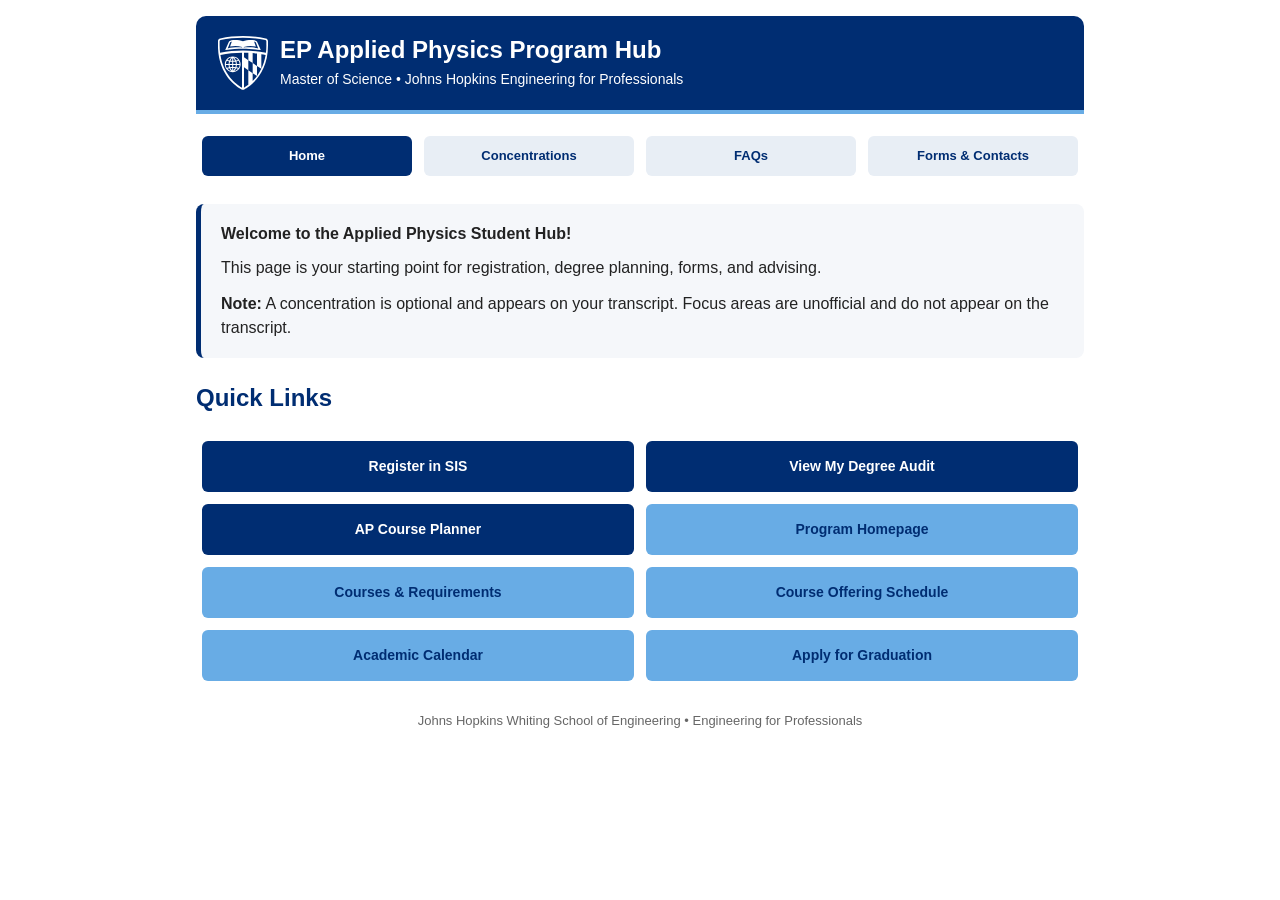
==== index.html @ 6d472e6e "Add Applied Physics program hub home page" ====
<!DOCTYPE html>
<html lang="en">
<head>
  <meta charset="utf-8" />
  <meta name="viewport" content="width=device-width, initial-scale=1" />
  <title>EP Applied Physics Program Hub</title>
  <link rel="stylesheet" href="assets/hub.css" />
</head>
<body>
<div style="font-family: Arial, Helvetica, sans-serif; max-width: 920px; margin: 0 auto; color: #222; line-height: 1.5;">
  <div style="background: #002D72; color: white; padding: 20px 22px; border-radius: 10px 10px 0 0; border-bottom: 4px solid #68ACE5;">
    <table style="width: 100%; border: 0; border-collapse: collapse; background: transparent;"><tr>
      <td style="width: 62px; border: 0; background: transparent; padding: 0; vertical-align: middle;">
        <img class="shield" src="assets/shield.svg" alt="Johns Hopkins University Shield" width="50" height="54" />
      </td>
      <td style="border: 0; background: transparent; padding: 0; vertical-align: middle;">
        <h1 style="margin: 0 0 4px 0; font-size: 24px; line-height: 1.2; color: #ffffff;">EP Applied Physics Program Hub</h1>
        <p style="margin: 0; font-size: 14px; color: #ffffff;">Master of Science • Johns Hopkins Engineering for Professionals</p>
      </td>
    </tr></table>
  </div>
  <div style="margin-top: 16px; margin-bottom: 22px;"><table cellspacing="0" cellpadding="0" border="0" style="width: 100%; border: 0; background: transparent;"><tbody><tr>
    <td style="width: 25%; border: 0; background: transparent; padding: 6px;"><a class="btn btn-nav active" href="index.html">Home</a></td>
    <td style="width: 25%; border: 0; background: transparent; padding: 6px;"><a class="btn btn-nav" href="concentrations.html">Concentrations</a></td>
    <td style="width: 25%; border: 0; background: transparent; padding: 6px;"><a class="btn btn-nav" href="faqs.html">FAQs</a></td>
    <td style="width: 25%; border: 0; background: transparent; padding: 6px;"><a class="btn btn-nav" href="forms.html">Forms & Contacts</a></td>
  </tr></tbody></table></div>
  <div style="background: #f5f7fa; padding: 18px 20px; border-radius: 8px; margin-bottom: 22px; border-left: 5px solid #002D72;">
    <p style="margin: 0 0 10px 0;"><strong>Welcome to the Applied Physics Student Hub!</strong></p>
    <p style="margin: 0 0 12px 0;">This page is your starting point for registration, degree planning, forms, and advising.</p>
    <p style="margin: 0;"><strong>Note:</strong> A concentration is optional and appears on your transcript. Focus areas are unofficial and do not appear on the transcript.</p>
  </div>
  <h2>Quick Links</h2>
  <table cellspacing="0" cellpadding="0" border="0" style="width: 100%; border: 0; background: transparent;"><tbody>
    <tr>
      <td style="width: 50%; border: 0; background: transparent; padding: 6px;"><a class="btn btn-primary" href="https://sis.jhu.edu/" target="_blank" rel="noopener">Register in SIS</a></td>
      <td style="width: 50%; border: 0; background: transparent; padding: 6px;"><a class="btn btn-primary" href="https://stellic.jhu.edu/" target="_blank" rel="noopener">View My Degree Audit</a></td>
    </tr>
    <tr>
      <td style="width: 50%; border: 0; background: transparent; padding: 6px;"><a class="btn btn-primary" href="https://ep-appliedphysics.github.io/ep-ap-planner/" target="_blank" rel="noopener">AP Course Planner</a></td>
      <td style="width: 50%; border: 0; background: transparent; padding: 6px;"><a class="btn btn-secondary" href="https://ep.jhu.edu/programs/applied-physics/" target="_blank" rel="noopener">Program Homepage</a></td>
    </tr>
    <tr>
      <td style="width: 50%; border: 0; background: transparent; padding: 6px;"><a class="btn btn-secondary" href="https://ep.jhu.edu/programs/applied-physics/courses/" target="_blank" rel="noopener">Courses & Requirements</a></td>
      <td style="width: 50%; border: 0; background: transparent; padding: 6px;"><a class="btn btn-secondary" href="https://ep.jhu.edu/wp-content/uploads/2020/09/scheduleplan-ap.pdf" target="_blank" rel="noopener">Course Offering Schedule</a></td>
    </tr>
    <tr>
      <td style="width: 50%; border: 0; background: transparent; padding: 6px;"><a class="btn btn-secondary" href="https://ep.jhu.edu/student-services/academic-calendar/" target="_blank" rel="noopener">Academic Calendar</a></td>
      <td style="width: 50%; border: 0; background: transparent; padding: 6px;"><a class="btn btn-secondary" href="https://ep.jhu.edu/current-students/graduation-information/" target="_blank" rel="noopener">Apply for Graduation</a></td>
    </tr>
  </tbody></table>
  <p style="margin-top: 24px; font-size: 13px; color: #666; text-align: center;">Johns Hopkins Whiting School of Engineering • Engineering for Professionals</p>
</div>
</body>
</html>
---- assets/hub.css ----
:root {
  --navy: #002D72;
  --hopkins-blue: #68ACE5;
  --mist: #e8eef5;
  --page: #f5f7fa;
  --ink: #222;
}

* { box-sizing: border-box; }

html, body {
  margin: 0;
  padding: 0;
  background: #fff;
  color: var(--ink);
  font-family: Arial, Helvetica, sans-serif;
  line-height: 1.5;
}

body > div {
  max-width: 920px;
  margin: 0 auto;
  padding: 16px 16px 28px;
}

.shield {
  display: block;
  width: 50px;
  height: 54px;
  object-fit: contain;
}

.btn {
  display: block;
  text-align: center;
  border-radius: 6px;
  text-decoration: none;
  transition: transform 0.16s ease, box-shadow 0.16s ease, filter 0.16s ease, background 0.16s ease;
}

.btn:hover {
  transform: translateY(-2px);
  box-shadow: 0 6px 16px rgba(0, 45, 114, 0.22);
  filter: brightness(1.06);
}

.btn:active {
  transform: translateY(0);
  box-shadow: 0 2px 6px rgba(0, 45, 114, 0.16);
}

.btn-primary {
  background: var(--navy);
  color: #fff;
  font-weight: 700;
  font-size: 14px;
  padding: 15px 10px;
}

.btn-secondary {
  background: var(--hopkins-blue);
  color: var(--navy);
  font-weight: 600;
  font-size: 14px;
  padding: 15px 10px;
}

.btn-ghost {
  background: var(--mist);
  color: var(--navy);
  font-weight: 600;
  font-size: 13px;
  padding: 10px 8px;
}

.btn-nav {
  background: var(--mist);
  color: var(--navy);
  font-weight: 600;
  font-size: 13px;
  padding: 10px 8px;
}

.btn-nav.active,
.btn-nav[aria-current="page"] {
  background: var(--navy);
  color: #fff;
  font-weight: 700;
}

.btn-nav.active:hover,
.btn-primary:hover {
  filter: brightness(1.12);
}

h2 { color: var(--navy); }

details {
  margin: 12px 0;
  border-bottom: 1px solid #e0e0e0;
  padding-bottom: 10px;
}

details summary {
  cursor: pointer;
  font-weight: 600;
  color: var(--navy);
  font-size: 15px;
  list-style: none;
}

details summary::-webkit-details-marker { display: none; }

details summary::before {
  content: "▶";
  display: inline-block;
  margin-right: 8px;
  font-size: 11px;
  transition: transform 0.2s ease;
}

details[open] summary::before { transform: rotate(90deg); }

details summary + div {
  padding: 12px 8px 4px 18px;
  color: #333;
}

a { color: var(--navy); }

@media (max-width: 640px) {
  body > div { padding: 10px 8px 20px; }
}
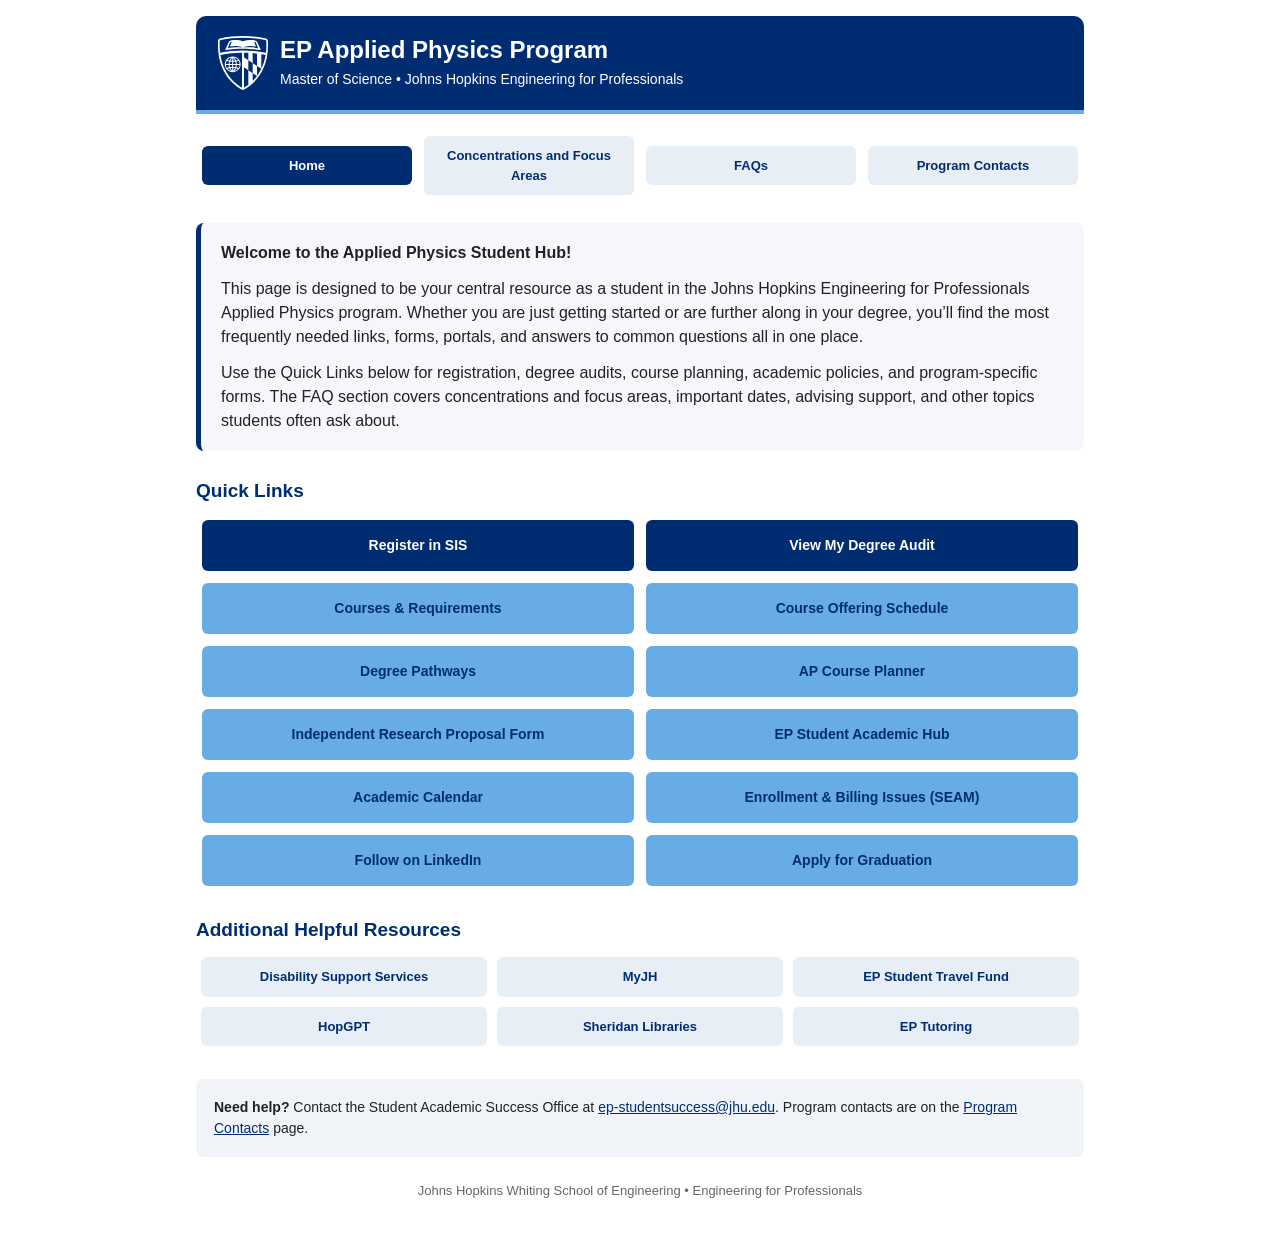
==== commit 06209eca: "Rebuild AP home with full button tray, Degree Pathways, and light-blue planner" ====
--- a/index.html
+++ b/index.html
@@ -9,46 +9,80 @@
 <body>
 <div style="font-family: Arial, Helvetica, sans-serif; max-width: 920px; margin: 0 auto; color: #222; line-height: 1.5;">
   <div style="background: #002D72; color: white; padding: 20px 22px; border-radius: 10px 10px 0 0; border-bottom: 4px solid #68ACE5;">
-    <table style="width: 100%; border: 0; border-collapse: collapse; background: transparent;"><tr>
-      <td style="width: 62px; border: 0; background: transparent; padding: 0; vertical-align: middle;">
-        <img class="shield" src="assets/shield.svg" alt="Johns Hopkins University Shield" width="50" height="54" />
-      </td>
-      <td style="border: 0; background: transparent; padding: 0; vertical-align: middle;">
-        <h1 style="margin: 0 0 4px 0; font-size: 24px; line-height: 1.2; color: #ffffff;">EP Applied Physics Program Hub</h1>
-        <p style="margin: 0; font-size: 14px; color: #ffffff;">Master of Science • Johns Hopkins Engineering for Professionals</p>
-      </td>
-    </tr></table>
+    <table style="width: 100%; border: 0; border-collapse: collapse; background: transparent;">
+      <tr>
+        <td style="width: 62px; border: 0; background: transparent; padding: 0; vertical-align: middle;">
+          <img class="shield" src="assets/shield.svg" alt="Johns Hopkins University Shield" width="50" height="54" />
+        </td>
+        <td style="border: 0; background: transparent; padding: 0; vertical-align: middle;">
+          <h1 style="margin: 0 0 4px 0; font-size: 24px; line-height: 1.2; color: #ffffff;">EP Applied Physics Program</h1>
+          <p style="margin: 0; font-size: 14px; color: #ffffff;">Master of Science • Johns Hopkins Engineering for Professionals</p>
+        </td>
+      </tr>
+    </table>
   </div>
-  <div style="margin-top: 16px; margin-bottom: 22px;"><table cellspacing="0" cellpadding="0" border="0" style="width: 100%; border: 0; background: transparent;"><tbody><tr>
-    <td style="width: 25%; border: 0; background: transparent; padding: 6px;"><a class="btn btn-nav active" href="index.html">Home</a></td>
-    <td style="width: 25%; border: 0; background: transparent; padding: 6px;"><a class="btn btn-nav" href="concentrations.html">Concentrations</a></td>
-    <td style="width: 25%; border: 0; background: transparent; padding: 6px;"><a class="btn btn-nav" href="faqs.html">FAQs</a></td>
-    <td style="width: 25%; border: 0; background: transparent; padding: 6px;"><a class="btn btn-nav" href="forms.html">Forms & Contacts</a></td>
-  </tr></tbody></table></div>
-  <div style="background: #f5f7fa; padding: 18px 20px; border-radius: 8px; margin-bottom: 22px; border-left: 5px solid #002D72;">
-    <p style="margin: 0 0 10px 0;"><strong>Welcome to the Applied Physics Student Hub!</strong></p>
-    <p style="margin: 0 0 12px 0;">This page is your starting point for registration, degree planning, forms, and advising.</p>
-    <p style="margin: 0;"><strong>Note:</strong> A concentration is optional and appears on your transcript. Focus areas are unofficial and do not appear on the transcript.</p>
+  <div style="margin-top: 16px; margin-bottom: 22px;"><table cellspacing="0" cellpadding="0" border="0" style="width: 100%; border: 0; background: transparent;">
+<tbody>
+<tr>
+<td style="width: 25%; border: 0; background: transparent; padding: 6px;"><a class="btn btn-nav active" href="index.html">Home</a></td>
+<td style="width: 25%; border: 0; background: transparent; padding: 6px;"><a class="btn btn-nav" href="concentrations.html">Concentrations and Focus Areas</a></td>
+<td style="width: 25%; border: 0; background: transparent; padding: 6px;"><a class="btn btn-nav" href="faqs.html">FAQs</a></td>
+<td style="width: 25%; border: 0; background: transparent; padding: 6px;"><a class="btn btn-nav" href="forms.html">Program Contacts</a></td>
+</tr>
+</tbody>
+</table></div>
+  <div style="background: #f5f7fa; padding: 18px 20px; border-radius: 8px; margin-bottom: 26px; border-left: 5px solid #002D72;">
+    <p style="margin: 0 0 12px 0;"><strong>Welcome to the Applied Physics Student Hub!</strong></p>
+    <p style="margin: 0 0 12px 0;">This page is designed to be your central resource as a student in the Johns Hopkins Engineering for Professionals Applied Physics program. Whether you are just getting started or are further along in your degree, you’ll find the most frequently needed links, forms, portals, and answers to common questions all in one place.</p>
+    <p style="margin: 0;">Use the Quick Links below for registration, degree audits, course planning, academic policies, and program-specific forms. The FAQ section covers concentrations and focus areas, important dates, advising support, and other topics students often ask about.</p>
   </div>
-  <h2>Quick Links</h2>
-  <table cellspacing="0" cellpadding="0" border="0" style="width: 100%; border: 0; background: transparent;"><tbody>
-    <tr>
-      <td style="width: 50%; border: 0; background: transparent; padding: 6px;"><a class="btn btn-primary" href="https://sis.jhu.edu/" target="_blank" rel="noopener">Register in SIS</a></td>
-      <td style="width: 50%; border: 0; background: transparent; padding: 6px;"><a class="btn btn-primary" href="https://stellic.jhu.edu/" target="_blank" rel="noopener">View My Degree Audit</a></td>
-    </tr>
-    <tr>
-      <td style="width: 50%; border: 0; background: transparent; padding: 6px;"><a class="btn btn-primary" href="https://ep-appliedphysics.github.io/ep-ap-planner/" target="_blank" rel="noopener">AP Course Planner</a></td>
-      <td style="width: 50%; border: 0; background: transparent; padding: 6px;"><a class="btn btn-secondary" href="https://ep.jhu.edu/programs/applied-physics/" target="_blank" rel="noopener">Program Homepage</a></td>
-    </tr>
-    <tr>
-      <td style="width: 50%; border: 0; background: transparent; padding: 6px;"><a class="btn btn-secondary" href="https://ep.jhu.edu/programs/applied-physics/courses/" target="_blank" rel="noopener">Courses & Requirements</a></td>
-      <td style="width: 50%; border: 0; background: transparent; padding: 6px;"><a class="btn btn-secondary" href="https://ep.jhu.edu/wp-content/uploads/2020/09/scheduleplan-ap.pdf" target="_blank" rel="noopener">Course Offering Schedule</a></td>
-    </tr>
-    <tr>
-      <td style="width: 50%; border: 0; background: transparent; padding: 6px;"><a class="btn btn-secondary" href="https://ep.jhu.edu/student-services/academic-calendar/" target="_blank" rel="noopener">Academic Calendar</a></td>
-      <td style="width: 50%; border: 0; background: transparent; padding: 6px;"><a class="btn btn-secondary" href="https://ep.jhu.edu/current-students/graduation-information/" target="_blank" rel="noopener">Apply for Graduation</a></td>
-    </tr>
-  </tbody></table>
+  <h2 style="color: #002D72; font-size: 19px; margin: 0 0 8px 0;">Quick Links</h2>
+  <table cellspacing="0" cellpadding="0" border="0" style="width: 100%; border: 0; background: transparent;">
+<tbody>
+<tr>
+<td style="width: 50%; border: 0; background: transparent; padding: 6px;"><a class="btn btn-primary" href="https://sis.jhu.edu/" target="_blank" rel="noopener">Register in SIS</a></td>
+<td style="width: 50%; border: 0; background: transparent; padding: 6px;"><a class="btn btn-primary" href="https://stellic.jhu.edu/" target="_blank" rel="noopener">View My Degree Audit</a></td>
+</tr>
+<tr>
+<td style="width: 50%; border: 0; background: transparent; padding: 6px;"><a class="btn btn-secondary" href="https://ep.jhu.edu/programs/applied-physics/courses/" target="_blank" rel="noopener">Courses & Requirements</a></td>
+<td style="width: 50%; border: 0; background: transparent; padding: 6px;"><a class="btn btn-secondary" href="https://ep.jhu.edu/wp-content/uploads/2020/09/scheduleplan-ap.pdf" target="_blank" rel="noopener">Course Offering Schedule</a></td>
+</tr>
+<tr>
+<td style="width: 50%; border: 0; background: transparent; padding: 6px;"><a class="btn btn-secondary" href="AppliedPhysics_DegreePaths.pdf" target="_blank" rel="noopener">Degree Pathways</a></td>
+<td style="width: 50%; border: 0; background: transparent; padding: 6px;"><a class="btn btn-secondary" href="https://ep-appliedphysics.github.io/ep-ap-planner/" target="_blank" rel="noopener">AP Course Planner</a></td>
+</tr>
+<tr>
+<td style="width: 50%; border: 0; background: transparent; padding: 6px;"><a class="btn btn-secondary" href="https://ep.jhu.edu/wp-content/uploads/2020/09/Independent-Study-Project.pdf" target="_blank" rel="noopener">Independent Research Proposal Form</a></td>
+<td style="width: 50%; border: 0; background: transparent; padding: 6px;"><a class="btn btn-secondary" href="https://ep.jhu.edu/student-services/academic-affairs/" target="_blank" rel="noopener">EP Student Academic Hub</a></td>
+</tr>
+<tr>
+<td style="width: 50%; border: 0; background: transparent; padding: 6px;"><a class="btn btn-secondary" href="https://ep.jhu.edu/student-services/academic-calendar/" target="_blank" rel="noopener">Academic Calendar</a></td>
+<td style="width: 50%; border: 0; background: transparent; padding: 6px;"><a class="btn btn-secondary" href="https://seam.jhu.edu" target="_blank" rel="noopener">Enrollment & Billing Issues (SEAM)</a></td>
+</tr>
+<tr>
+<td style="width: 50%; border: 0; background: transparent; padding: 6px;"><a class="btn btn-secondary" href="https://www.linkedin.com/company/jhu-applied-physics/" target="_blank" rel="noopener">Follow on LinkedIn</a></td>
+<td style="width: 50%; border: 0; background: transparent; padding: 6px;"><a class="btn btn-secondary" href="https://ep.jhu.edu/current-students/graduation-information/" target="_blank" rel="noopener">Apply for Graduation</a></td>
+</tr>
+</tbody>
+</table>
+  <h2 style="color: #002D72; font-size: 19px; margin: 24px 0 8px 0;">Additional Helpful Resources</h2>
+  <table cellspacing="0" cellpadding="0" border="0" style="width: 100%; border: 0; background: transparent;">
+<tbody>
+<tr>
+<td style="width: 33%; border: 0; background: transparent; padding: 5px;"><a class="btn btn-ghost" href="https://sds.jhu.edu/" target="_blank" rel="noopener">Disability Support Services</a></td>
+<td style="width: 33%; border: 0; background: transparent; padding: 5px;"><a class="btn btn-ghost" href="https://my.jh.edu" target="_blank" rel="noopener">MyJH</a></td>
+<td style="width: 33%; border: 0; background: transparent; padding: 5px;"><a class="btn btn-ghost" href="https://ep.jhu.edu/student-services/student-travel-fund/" target="_blank" rel="noopener">EP Student Travel Fund</a></td>
+</tr>
+<tr>
+<td style="width: 33%; border: 0; background: transparent; padding: 5px;"><a class="btn btn-ghost" href="https://chat.ai.jh.edu" target="_blank" rel="noopener">HopGPT</a></td>
+<td style="width: 33%; border: 0; background: transparent; padding: 5px;"><a class="btn btn-ghost" href="https://www.library.jhu.edu/" target="_blank" rel="noopener">Sheridan Libraries</a></td>
+<td style="width: 33%; border: 0; background: transparent; padding: 5px;"><a class="btn btn-ghost" href="https://tutor.ep.jhu.edu/" target="_blank" rel="noopener">EP Tutoring</a></td>
+</tr>
+</tbody>
+</table>
+  <div style="margin-top: 28px; padding: 18px; background: #f0f4f8; border-radius: 8px; font-size: 14px; line-height: 1.5;">
+    <strong>Need help?</strong> Contact the Student Academic Success Office at <a href="mailto:ep-studentsuccess@jhu.edu">ep-studentsuccess@jhu.edu</a>. Program contacts are on the <a href="forms.html">Program Contacts</a> page.
+  </div>
   <p style="margin-top: 24px; font-size: 13px; color: #666; text-align: center;">Johns Hopkins Whiting School of Engineering • Engineering for Professionals</p>
 </div>
 </body>
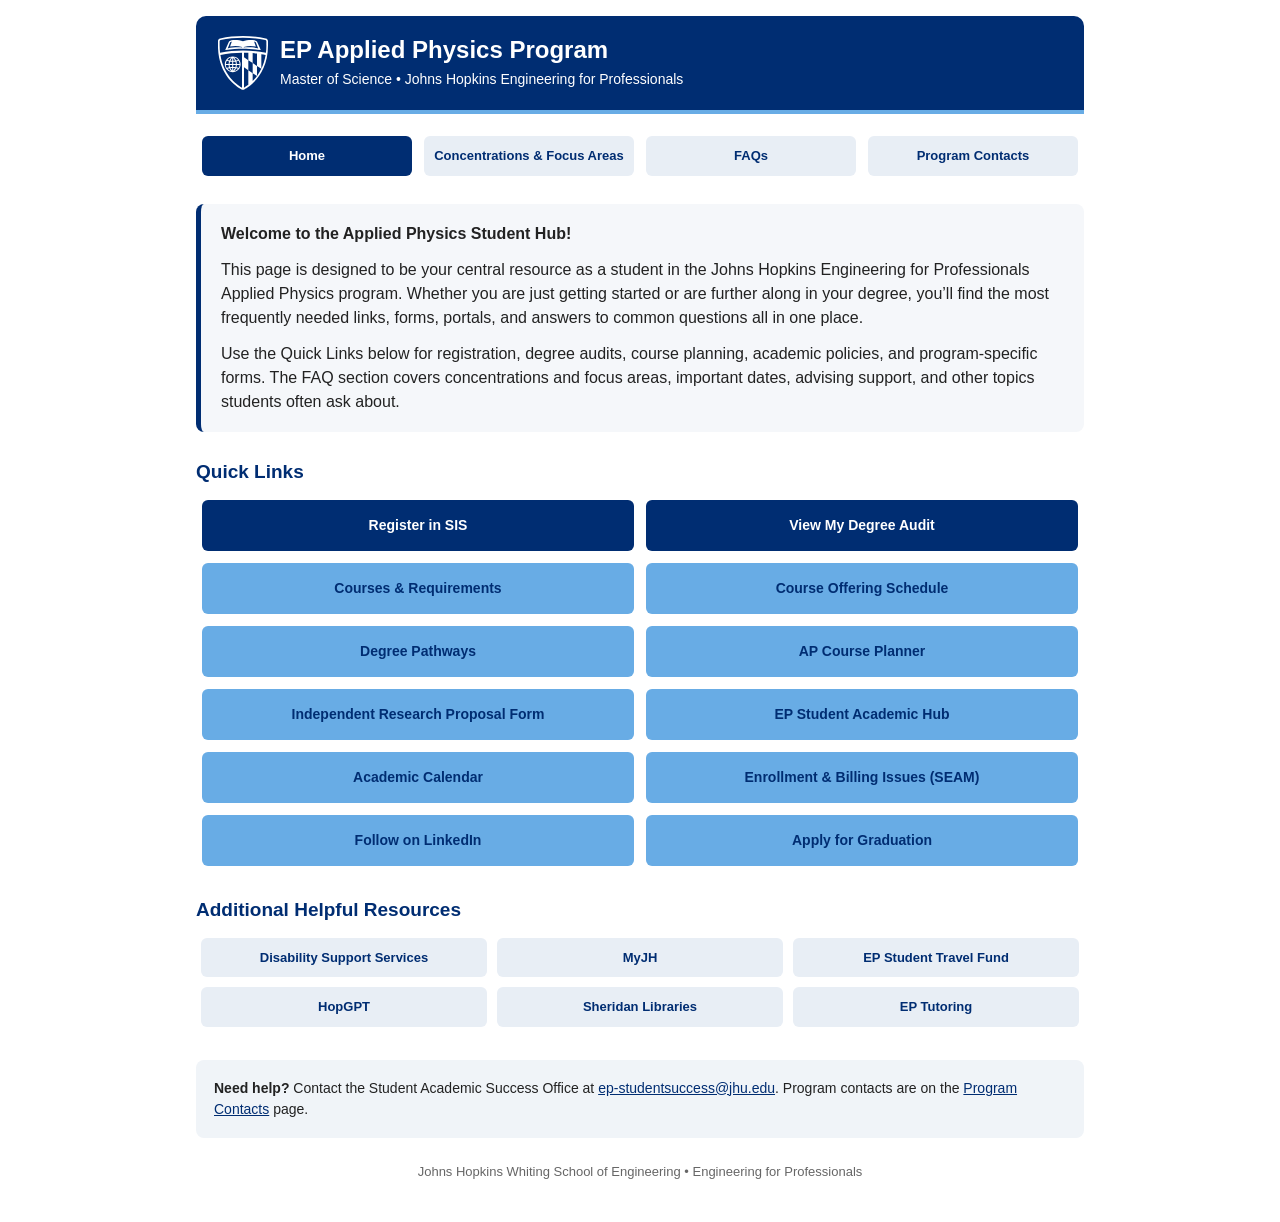
==== commit beae51f9: "Update index.html" ====
--- a/index.html
+++ b/index.html
@@ -25,7 +25,7 @@
 <tbody>
 <tr>
 <td style="width: 25%; border: 0; background: transparent; padding: 6px;"><a class="btn btn-nav active" href="index.html">Home</a></td>
-<td style="width: 25%; border: 0; background: transparent; padding: 6px;"><a class="btn btn-nav" href="concentrations.html">Concentrations and Focus Areas</a></td>
+<td style="width: 25%; border: 0; background: transparent; padding: 6px;"><a class="btn btn-nav" href="concentrations.html">Concentrations & Focus Areas</a></td>
 <td style="width: 25%; border: 0; background: transparent; padding: 6px;"><a class="btn btn-nav" href="faqs.html">FAQs</a></td>
 <td style="width: 25%; border: 0; background: transparent; padding: 6px;"><a class="btn btn-nav" href="forms.html">Program Contacts</a></td>
 </tr>
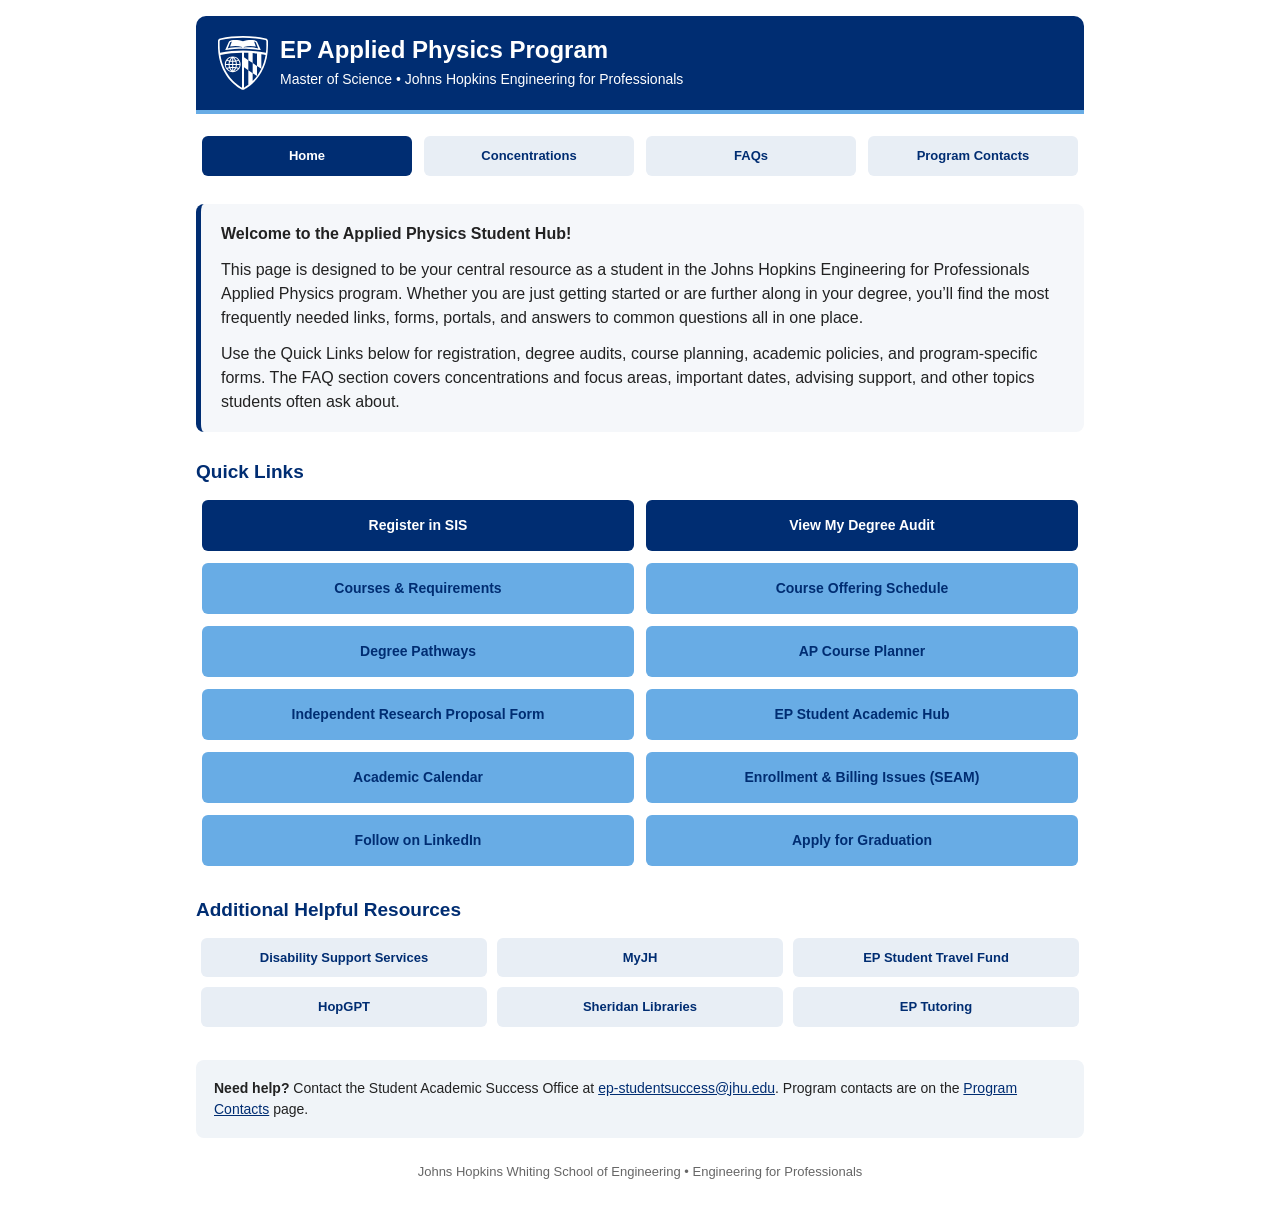
==== commit af16ff88: "Update link text for Concentrations in index.html" ====
--- a/index.html
+++ b/index.html
@@ -25,7 +25,7 @@
 <tbody>
 <tr>
 <td style="width: 25%; border: 0; background: transparent; padding: 6px;"><a class="btn btn-nav active" href="index.html">Home</a></td>
-<td style="width: 25%; border: 0; background: transparent; padding: 6px;"><a class="btn btn-nav" href="concentrations.html">Concentrations & Focus Areas</a></td>
+<td style="width: 25%; border: 0; background: transparent; padding: 6px;"><a class="btn btn-nav" href="concentrations.html">Concentrations</a></td>
 <td style="width: 25%; border: 0; background: transparent; padding: 6px;"><a class="btn btn-nav" href="faqs.html">FAQs</a></td>
 <td style="width: 25%; border: 0; background: transparent; padding: 6px;"><a class="btn btn-nav" href="forms.html">Program Contacts</a></td>
 </tr>
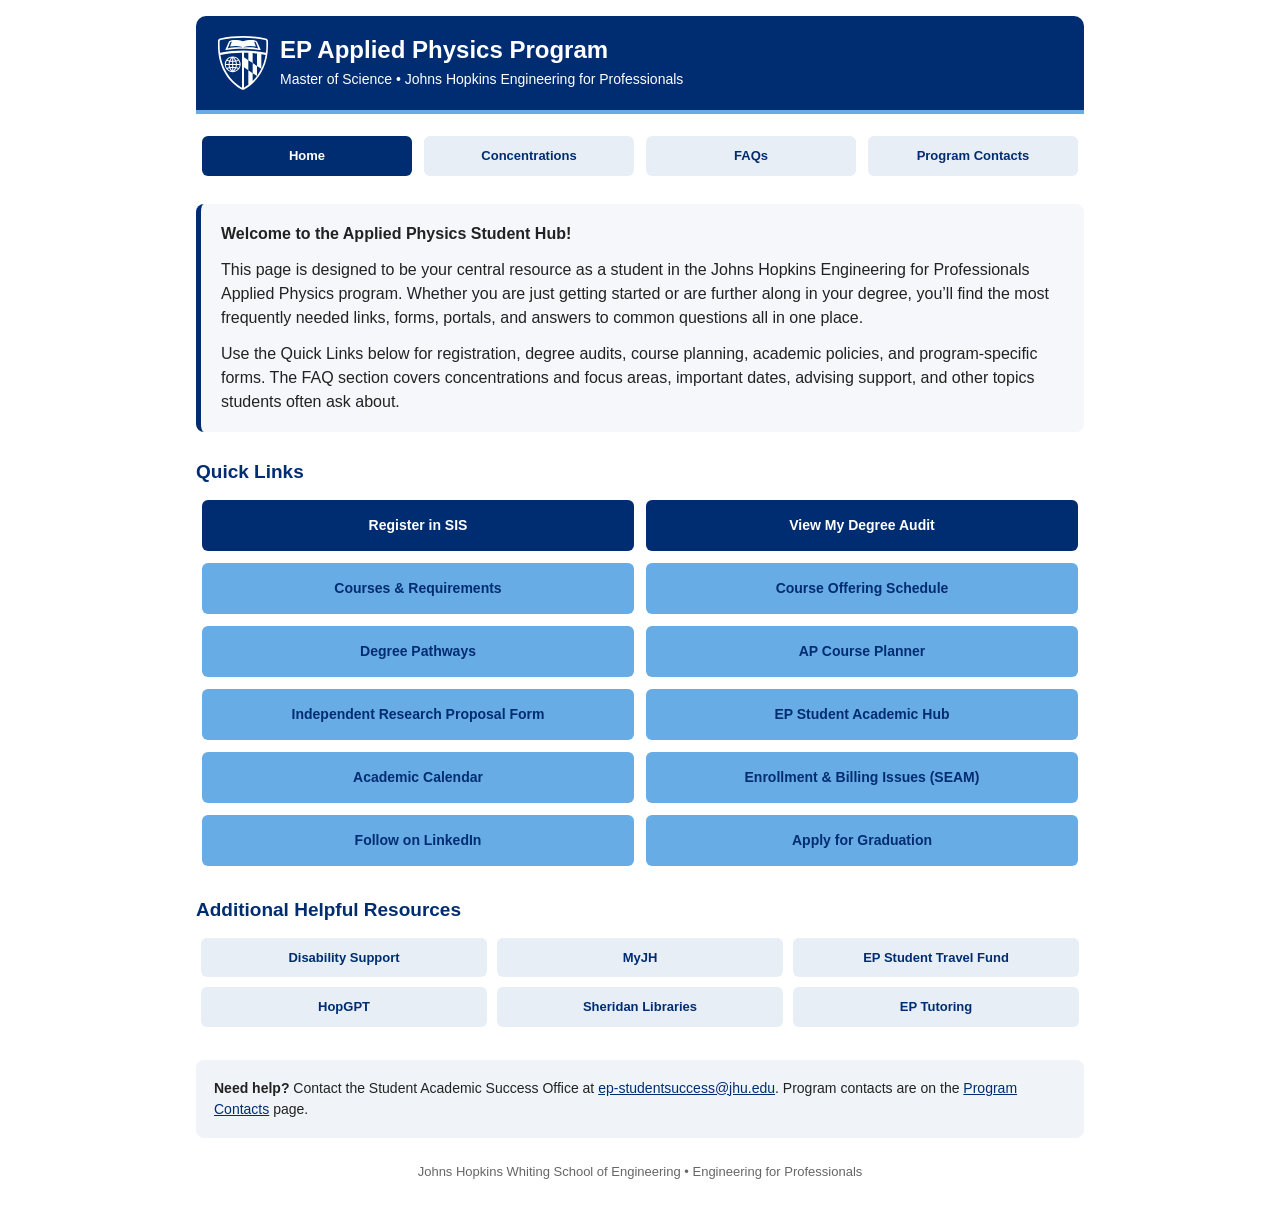
==== commit 607c6ca7: "Simplifying Disability Support" ====
--- a/index.html
+++ b/index.html
@@ -69,7 +69,7 @@
   <table cellspacing="0" cellpadding="0" border="0" style="width: 100%; border: 0; background: transparent;">
 <tbody>
 <tr>
-<td style="width: 33%; border: 0; background: transparent; padding: 5px;"><a class="btn btn-ghost" href="https://sds.jhu.edu/" target="_blank" rel="noopener">Disability Support Services</a></td>
+<td style="width: 33%; border: 0; background: transparent; padding: 5px;"><a class="btn btn-ghost" href="https://sds.jhu.edu/" target="_blank" rel="noopener">Disability Support</a></td>
 <td style="width: 33%; border: 0; background: transparent; padding: 5px;"><a class="btn btn-ghost" href="https://my.jh.edu" target="_blank" rel="noopener">MyJH</a></td>
 <td style="width: 33%; border: 0; background: transparent; padding: 5px;"><a class="btn btn-ghost" href="https://ep.jhu.edu/student-services/student-travel-fund/" target="_blank" rel="noopener">EP Student Travel Fund</a></td>
 </tr>
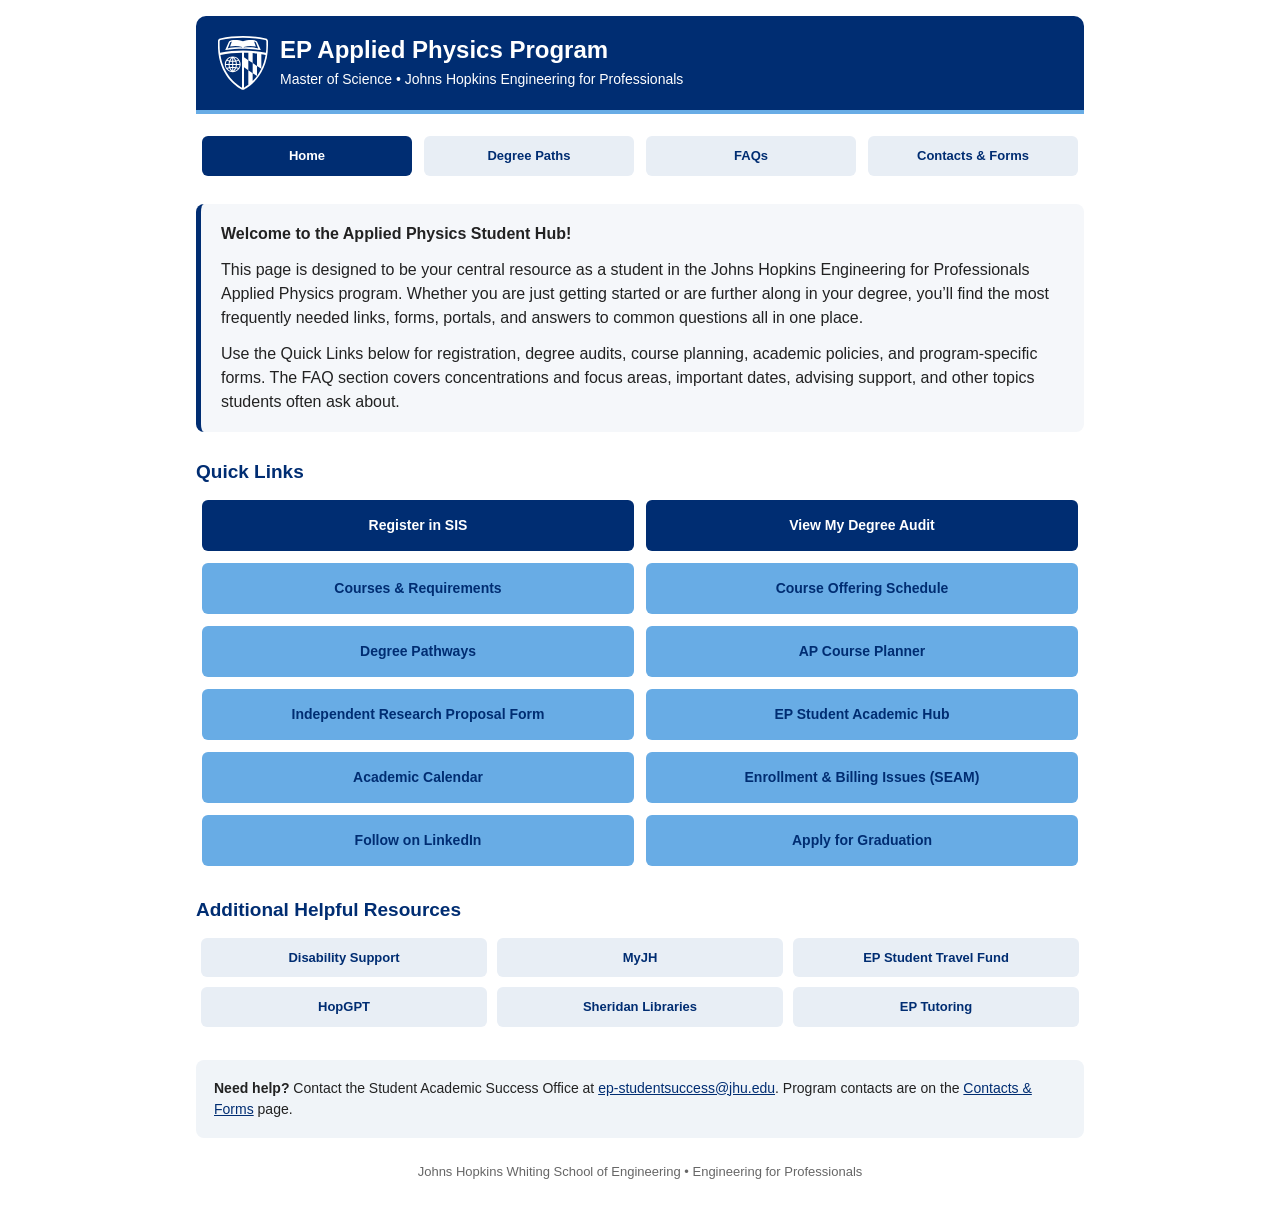
==== commit 6c9a5b16: "Update nav labels to Degree Paths and Contacts & Forms" ====
--- a/index.html
+++ b/index.html
@@ -25,9 +25,9 @@
 <tbody>
 <tr>
 <td style="width: 25%; border: 0; background: transparent; padding: 6px;"><a class="btn btn-nav active" href="index.html">Home</a></td>
-<td style="width: 25%; border: 0; background: transparent; padding: 6px;"><a class="btn btn-nav" href="concentrations.html">Concentrations</a></td>
+<td style="width: 25%; border: 0; background: transparent; padding: 6px;"><a class="btn btn-nav" href="concentrations.html">Degree Paths</a></td>
 <td style="width: 25%; border: 0; background: transparent; padding: 6px;"><a class="btn btn-nav" href="faqs.html">FAQs</a></td>
-<td style="width: 25%; border: 0; background: transparent; padding: 6px;"><a class="btn btn-nav" href="forms.html">Program Contacts</a></td>
+<td style="width: 25%; border: 0; background: transparent; padding: 6px;"><a class="btn btn-nav" href="forms.html">Contacts & Forms</a></td>
 </tr>
 </tbody>
 </table></div>
@@ -48,7 +48,7 @@
 <td style="width: 50%; border: 0; background: transparent; padding: 6px;"><a class="btn btn-secondary" href="https://ep.jhu.edu/wp-content/uploads/2020/09/scheduleplan-ap.pdf" target="_blank" rel="noopener">Course Offering Schedule</a></td>
 </tr>
 <tr>
-<td style="width: 50%; border: 0; background: transparent; padding: 6px;"><a class="btn btn-secondary" href="AppliedPhysics_DegreePaths.pdf" target="_blank" rel="noopener">Degree Pathways</a></td>
+<td style="width: 50%; border: 0; background: transparent; padding: 6px;"><a class="btn btn-secondary" href="assets/AppliedPhysics_DegreePaths.pdf" target="_blank" rel="noopener">Degree Pathways</a></td>
 <td style="width: 50%; border: 0; background: transparent; padding: 6px;"><a class="btn btn-secondary" href="https://ep-appliedphysics.github.io/ep-ap-planner/" target="_blank" rel="noopener">AP Course Planner</a></td>
 </tr>
 <tr>
@@ -81,7 +81,7 @@
 </tbody>
 </table>
   <div style="margin-top: 28px; padding: 18px; background: #f0f4f8; border-radius: 8px; font-size: 14px; line-height: 1.5;">
-    <strong>Need help?</strong> Contact the Student Academic Success Office at <a href="mailto:ep-studentsuccess@jhu.edu">ep-studentsuccess@jhu.edu</a>. Program contacts are on the <a href="forms.html">Program Contacts</a> page.
+    <strong>Need help?</strong> Contact the Student Academic Success Office at <a href="mailto:ep-studentsuccess@jhu.edu">ep-studentsuccess@jhu.edu</a>. Program contacts are on the <a href="forms.html">Contacts & Forms</a> page.
   </div>
   <p style="margin-top: 24px; font-size: 13px; color: #666; text-align: center;">Johns Hopkins Whiting School of Engineering • Engineering for Professionals</p>
 </div>
